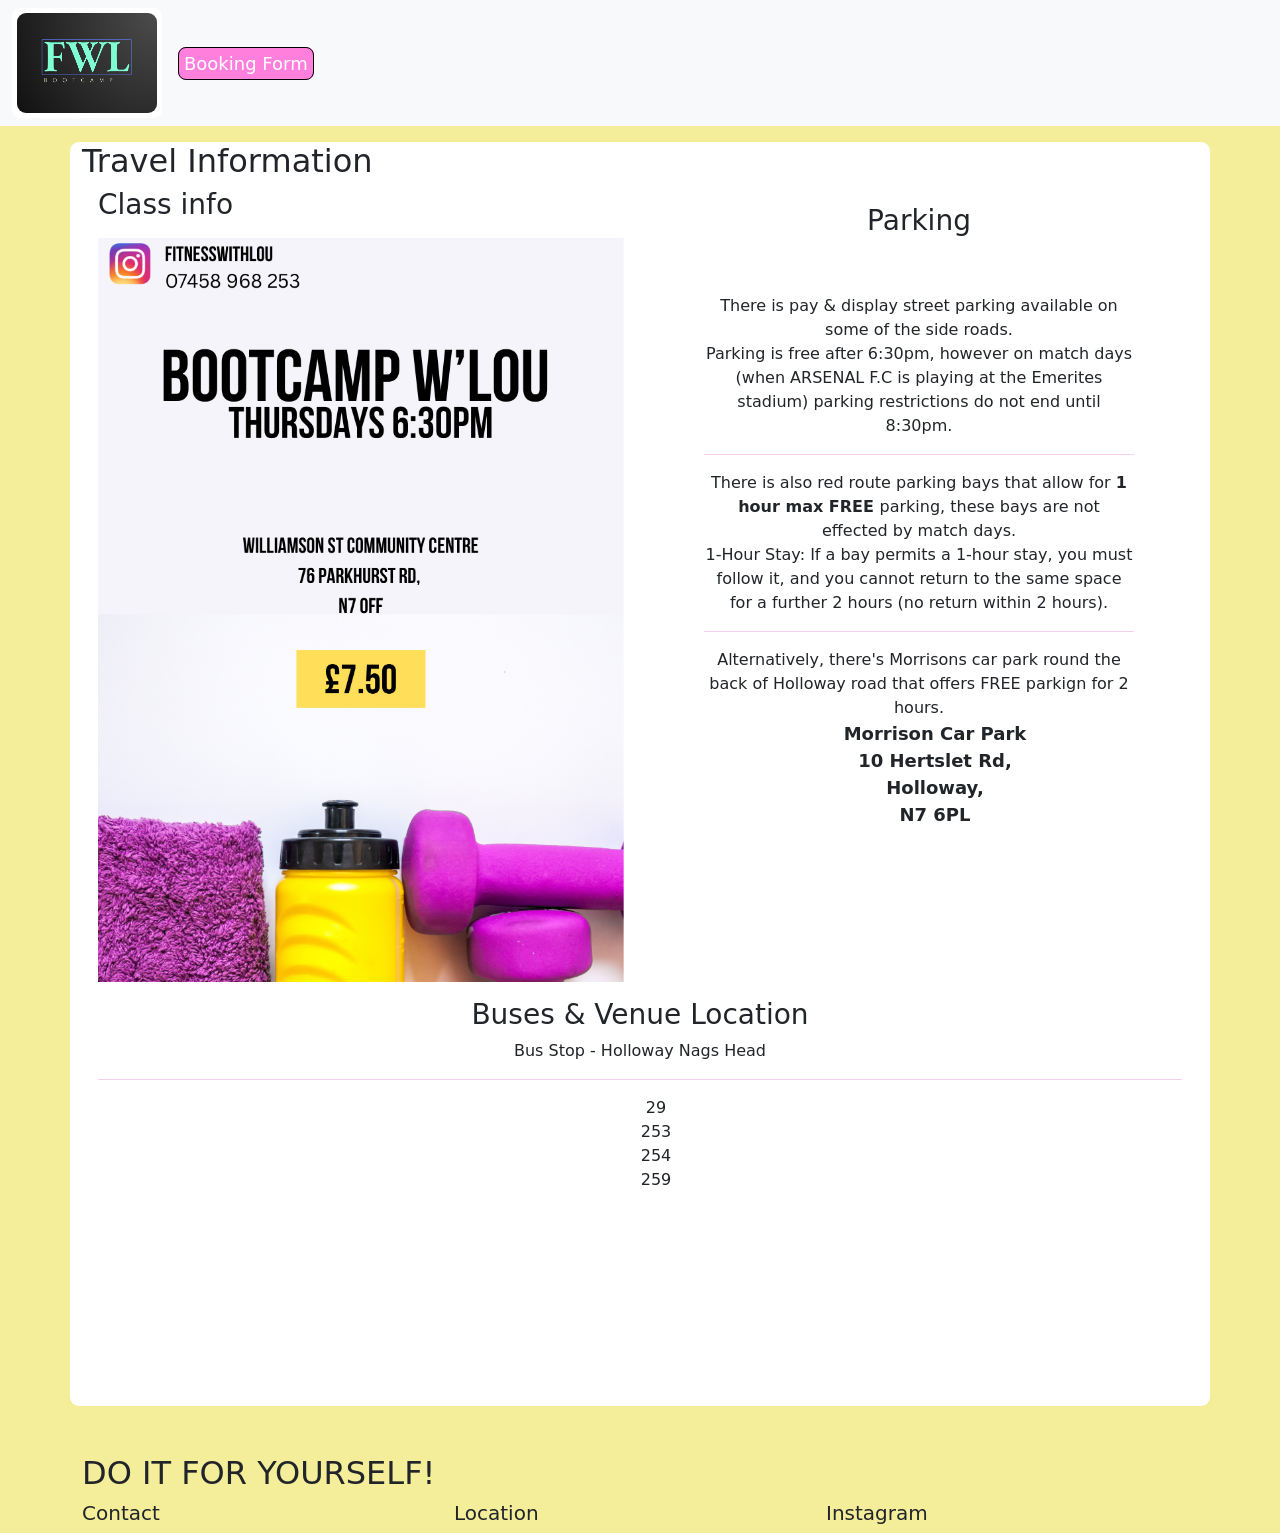
==== location.html @ 637c88a9 "Style location page and add responsiveness" ====
<!DOCTYPE html>
<html lang="en">
<head>
    <meta charset="UTF-8">
    <meta http-equiv="X-UA-Compatible" content="IE=edge">
    <meta name="viewport" content="width=device-width, initial-scale=1.0">
    <title>Location Info</title>

    <link href="https://cdn.jsdelivr.net/npm/bootstrap@5.3.8/dist/css/bootstrap.min.css" rel="stylesheet" integrity="sha384-sRIl4kxILFvY47J16cr9ZwB07vP4J8+LH7qKQnuqkuIAvNWLzeN8tE5YBujZqJLB" crossorigin="anonymous">
    <link href="assets/css/stylesheet.css" rel="stylesheet">

</head>
<body>

    <header>
        <nav class="navbar navbar-expand-lg bg-body-tertiary mb-3">
            <div class="container-fluid">
              <a class="navbar-brand" id="navbar-brand" href="https://www.instagram.com/fitnesswithlou/" target="_blank">  
                <img class="" width="100" height="120"  src="assets/images/logo2.png" alt="">
 
              </a>
              <button class="navbar-toggler" type="button" data-bs-toggle="collapse" data-bs-target="#navbarNav" aria-controls="navbarNav" aria-expanded="false" aria-label="Toggle navigation">
                <span class="navbar-toggler-icon"></span>
              </button>
              <div class="collapse navbar-collapse" id="navbarNav">
               
                <ul class="navbar-nav">
                  <li class="nav-item">
                    <a href="index.html">Booking Form</a>
                  </li>
              
                 
                </ul>
              </div>
            </div>
          </nav>
    </header>
    

<main>
      <div class="container container-location bg-white">

        <h2>Travel Information</h2>

            <div class="row g-0 align-items-stretch">
                
                
<div id="poster-image" class="col-12 col-md-6 px-3 mb-3 h-100 d-flex flex-column"">
                    <h3 class="mb-3">Class info</h3>
                    <img src="assets/images/logo.png" class="h-100" alt="poster">

</div>

<div id="parking" class="col-12 col-md-6  text-center px-3 h-100  d-flex flex-column"">
                    <h3 class="mt-3 text-center">Parking</h3>
                    <ul class="bg-white p-5">
                        <li>
                            There is pay & display street parking available on some of the side roads.<br>
                            Parking is free after 6:30pm, however on match days (when ARSENAL F.C is playing at the Emerites stadium) parking restrictions do not end until 8:30pm.
                        </li>
                        <hr>
                        <li> 
                            There is also red route parking bays that allow for <strong>1 hour max FREE </strong> parking, these bays are not effected by match days.
                            <br>
                            <span id="parking-red-route">1-Hour Stay: If a bay permits a 1-hour stay, you must follow it, and you cannot return to the same space for a further 2 hours (no return within 2 hours).</span>
                        </li>
                        <hr>
                        <li>
                            Alternatively, there's Morrisons car park round the back of Holloway road that offers FREE parkign for 2 hours.
                            <ul class="morrisons-address">
                                <li>Morrison Car Park</li>
                                <li>10 Hertslet Rd,</li>
                                <li>Holloway,</li>
                                <li>N7 6PL</li>
                            </ul>
                        
                        </li>
                </ul>
</div>

        
<div id="location" class="col-12 text-center px-3 h-100 d-flex flex-column mb-5">
                    <h3>Buses & Venue Location</h3>

                    <div>
                        <p>Bus Stop - Holloway Nags Head</p>
                        <hr>
                        <ul>
                            <li>29</li>
                            <li>253</li>
                            <li>254</li>
                            <li>259</li>
                        </ul>
                    </div>
                    <iframe src="https://www.google.com/maps/embed?pb=!1m18!1m12!1m3!1d9922.535024921073!2d-0.13102024704735055!3d51.55661444918826!2m3!1f0!2f0!3f0!3m2!1i1024!2i768!4f13.1!3m3!1m2!1s0x48761b0a7c494bad%3A0x76d467ab20e67e41!2sThe%20Community%20Centre%2C%2076%20Parkhurst%20Rd%2C%20London%20N7%200FF!5e0!3m2!1sen!2suk!4v1777713249847!5m2!1sen!2suk" 
                    width="100%" 
                    style="border:0;" 
                    allowfullscreen="" 
                    loading="lazy" 
                    referrerpolicy="no-referrer-when-downgrade"
                    class="p-0">
                    </iframe>
</div>


</div>
</div>


</main>



<footer class="mt-5">
            <div class="container">
                <div class="row g-0">     
                    <div class="col-12">
                        <h2>DO IT FOR YOURSELF!</h2>
                    </div>
                </div>
        
        
                <div class="row g-0">    
        
                    <div class="col-4">
                        <h5>Contact</h5>
                    </div>
        
                    <div class="col-4">
                        <h5>Location</h5>
                    </div>
        
                    <div class="col-4">
                        <h5>Instagram</h5>
                    </div>
        
        
        
                </div>
        
                </div>
            </div>
</footer>



</body>
</html>
---- assets/css/stylesheet.css ----
body {
    background-color: rgb(244, 238, 155);
}

hr{
    color:  #e53cc1;
}


.btn-book{
    background-color: rgb(255, 127, 221);
}

.btn-book:hover{
    background-color:  #7fffd4;
}


a img{
    width: 140px !important;
    height:100px !important;
}

.morrisons-address{
    font-size: 18px;
    font-weight: bold;
    text-transform: capitalize;
}






.navbar a{
    text-decoration: none;
    color: white;
    font-size: 18px;
    background-color: rgb(255, 127, 221);
    border: solid 1px black;
    border-radius: 8px;
    padding: 5px;
}

#navbar-brand{
    border:none;
    background-color: white;
   
}

a#navbar-brand.navbar-brand img, .container-location{
    border: thin 1px white !important;
    border-radius: 9px !important;
}


.important{
    color: red;
}

li{
    list-style: none;
}
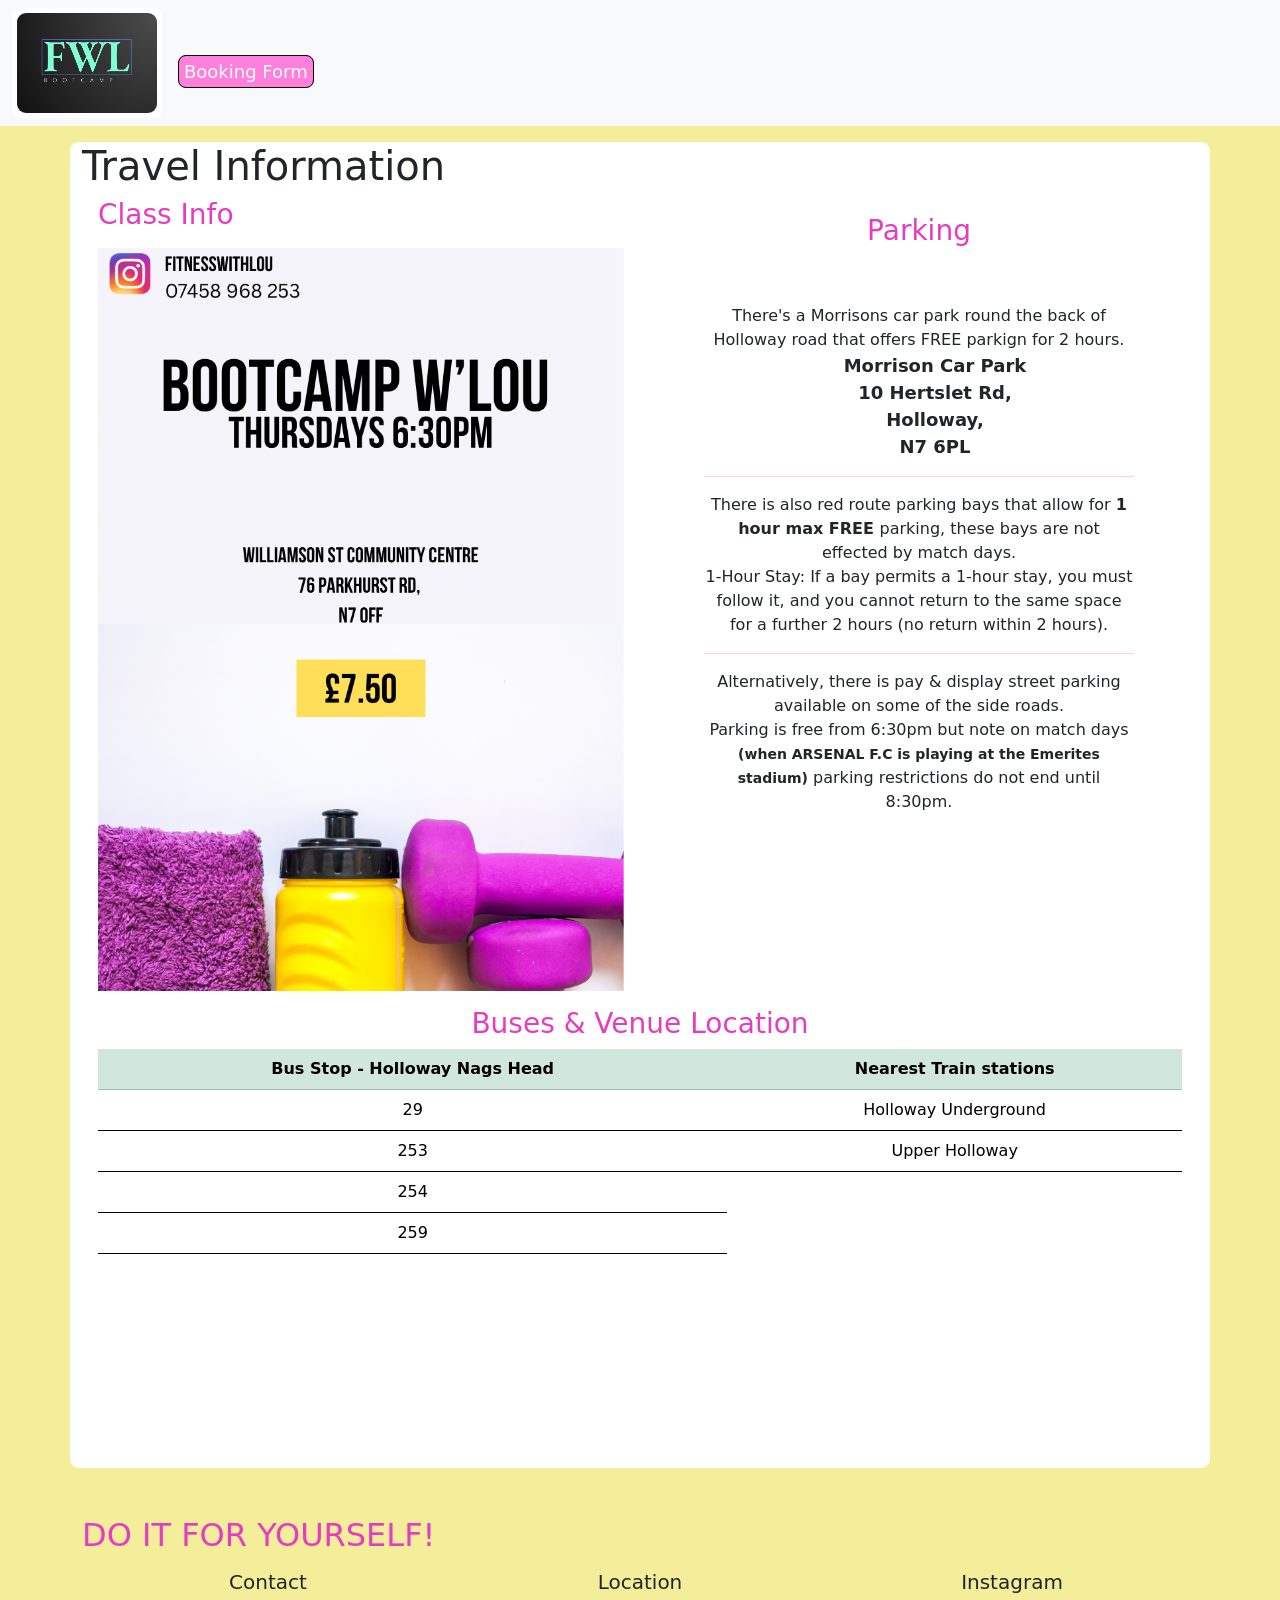
==== commit 86da2d10: "Style footer" ====
--- a/location.html
+++ b/location.html
@@ -7,6 +7,7 @@
     <title>Location Info</title>
 
     <link href="https://cdn.jsdelivr.net/npm/bootstrap@5.3.8/dist/css/bootstrap.min.css" rel="stylesheet" integrity="sha384-sRIl4kxILFvY47J16cr9ZwB07vP4J8+LH7qKQnuqkuIAvNWLzeN8tE5YBujZqJLB" crossorigin="anonymous">
+    <link rel="stylesheet" href="https://cdnjs.cloudflare.com/ajax/libs/font-awesome/6.5.0/css/all.min.css">
     <link href="assets/css/stylesheet.css" rel="stylesheet">
 
 </head>
@@ -15,14 +16,14 @@
     <header>
         <nav class="navbar navbar-expand-lg bg-body-tertiary mb-3">
             <div class="container-fluid">
-              <a class="navbar-brand" id="navbar-brand" href="https://www.instagram.com/fitnesswithlou/" target="_blank">  
+              <a class="navbar-brand" id="navbar-brand" href="https://www.instagram.com/fitnesswithlou/" target="_blank" rel="noopener noreferrer">  
                 <img class="" width="100" height="120"  src="assets/images/logo2.png" alt="">
  
               </a>
               <button class="navbar-toggler" type="button" data-bs-toggle="collapse" data-bs-target="#navbarNav" aria-controls="navbarNav" aria-expanded="false" aria-label="Toggle navigation">
                 <span class="navbar-toggler-icon"></span>
               </button>
-              <div class="collapse navbar-collapse" id="navbarNav">
+              <div class="collapse navbar-collapse mt-3" id="navbarNav">
                
                 <ul class="navbar-nav">
                   <li class="nav-item">
@@ -40,13 +41,13 @@
 <main>
       <div class="container container-location bg-white">
 
-        <h2>Travel Information</h2>
+        <h1>Travel Information</h1>
 
             <div class="row g-0 align-items-stretch">
                 
                 
 <div id="poster-image" class="col-12 col-md-6 px-3 mb-3 h-100 d-flex flex-column"">
-                    <h3 class="mb-3">Class info</h3>
+                    <h3 class="mb-3">Class Info</h3>
                     <img src="assets/images/logo.png" class="h-100" alt="poster">
 
 </div>
@@ -55,8 +56,14 @@
                     <h3 class="mt-3 text-center">Parking</h3>
                     <ul class="bg-white p-5">
                         <li>
-                            There is pay & display street parking available on some of the side roads.<br>
-                            Parking is free after 6:30pm, however on match days (when ARSENAL F.C is playing at the Emerites stadium) parking restrictions do not end until 8:30pm.
+                            There's a Morrisons car park round the back of Holloway road that offers FREE parkign for 2 hours.
+                            <ul class="morrisons-address">
+                                <li>Morrison Car Park</li>
+                                <li>10 Hertslet Rd,</li>
+                                <li>Holloway,</li>
+                                <li>N7 6PL</li>
+                            </ul>
+                        
                         </li>
                         <hr>
                         <li> 
@@ -66,15 +73,11 @@
                         </li>
                         <hr>
                         <li>
-                            Alternatively, there's Morrisons car park round the back of Holloway road that offers FREE parkign for 2 hours.
-                            <ul class="morrisons-address">
-                                <li>Morrison Car Park</li>
-                                <li>10 Hertslet Rd,</li>
-                                <li>Holloway,</li>
-                                <li>N7 6PL</li>
-                            </ul>
+                            Alternatively, there is pay & display street parking available on some of the side roads.<br>
+                            Parking is free from 6:30pm but note on match days <small class=" fw-bold">(when ARSENAL F.C is playing at the Emerites stadium)</small> parking restrictions do not end until 8:30pm.
+
+                        </li>
                         
-                        </li>
                 </ul>
 </div>
 
@@ -83,14 +86,35 @@
                     <h3>Buses & Venue Location</h3>
 
                     <div>
-                        <p>Bus Stop - Holloway Nags Head</p>
-                        <hr>
-                        <ul>
-                            <li>29</li>
-                            <li>253</li>
-                            <li>254</li>
-                            <li>259</li>
-                        </ul>
+                        <table class="table border-0">
+                            <thead class="table-success">
+                              <tr>
+                                <th scope="col">Bus Stop - Holloway Nags Head</th>
+                                <th scope="col">Nearest Train stations</th>
+                                </tr>
+                            </thead>
+                            <tbody >
+                              <tr>
+                                <td>29</td>
+                                <td>Holloway Underground</td>
+                
+                            </tr>
+
+                            <tr>
+                                <td>253</td>
+                                <td>Upper Holloway</td> 
+                            </tr>
+                            <tr>
+                                <td>254</td>                          
+                            </tr>
+                            <tr>
+                                <td>259</td>
+                            </tr>
+
+                        </tbody>
+                      </table>
+                        
+
                     </div>
                     <iframe src="https://www.google.com/maps/embed?pb=!1m18!1m12!1m3!1d9922.535024921073!2d-0.13102024704735055!3d51.55661444918826!2m3!1f0!2f0!3f0!3m2!1i1024!2i768!4f13.1!3m3!1m2!1s0x48761b0a7c494bad%3A0x76d467ab20e67e41!2sThe%20Community%20Centre%2C%2076%20Parkhurst%20Rd%2C%20London%20N7%200FF!5e0!3m2!1sen!2suk!4v1777713249847!5m2!1sen!2suk" 
                     width="100%" 
@@ -115,23 +139,31 @@
             <div class="container">
                 <div class="row g-0">     
                     <div class="col-12">
-                        <h2>DO IT FOR YOURSELF!</h2>
+                        <h2 class="feature-pink mb-3 ms-start">DO IT FOR YOURSELF!</h2>
                     </div>
                 </div>
         
         
-                <div class="row g-0">    
+                <div class="row g-0 d-flex justify-content-center">    
         
-                    <div class="col-4">
+                    <div class="col-4 text-center">
                         <h5>Contact</h5>
+                        <span>07458968253</span>
+                        <span>fitnesswithlouise@gmail.com</span>                    
                     </div>
         
-                    <div class="col-4">
+                    <div class="col-4 text-center">
                         <h5>Location</h5>
+                        76 Parkhurst Road, N7 0FF
                     </div>
         
-                    <div class="col-4">
+                    <div class="col-4 text-center">
                         <h5>Instagram</h5>
+                      
+                            <a href="https://www.instagram.com/fitnesswithlou/" target="_blank" rel="noopener noreferrer"">
+                                <i class="fa-brands fa-instagram feature-pink"></i>
+                        </a>
+                        
                     </div>
         
         
@@ -142,7 +174,7 @@
             </div>
 </footer>
 
-
+<script src="https://cdn.jsdelivr.net/npm/bootstrap@5.3.8/dist/js/bootstrap.bundle.min.js" integrity="sha384-FKyoEForCGlyvwx9Hj09JcYn3nv7wiPVlz7YYwJrWVcXK/BmnVDxM+D2scQbITxI" crossorigin="anonymous"></script>
 
 </body>
 </html>
--- a/assets/css/stylesheet.css
+++ b/assets/css/stylesheet.css
@@ -2,9 +2,25 @@
     background-color: rgb(244, 238, 155);
 }
 
-hr{
+hr,h3{
     color:  #e53cc1;
 }
+
+.feature-pink{
+    color:  #e53cc1;
+}
+
+
+.fa-instagram {
+    font-size: 25px;
+  
+    transition: 0.3s;
+}
+
+.fa-instagram:hover {
+    color: #E1306C;
+}
+
 
 
 .btn-book{
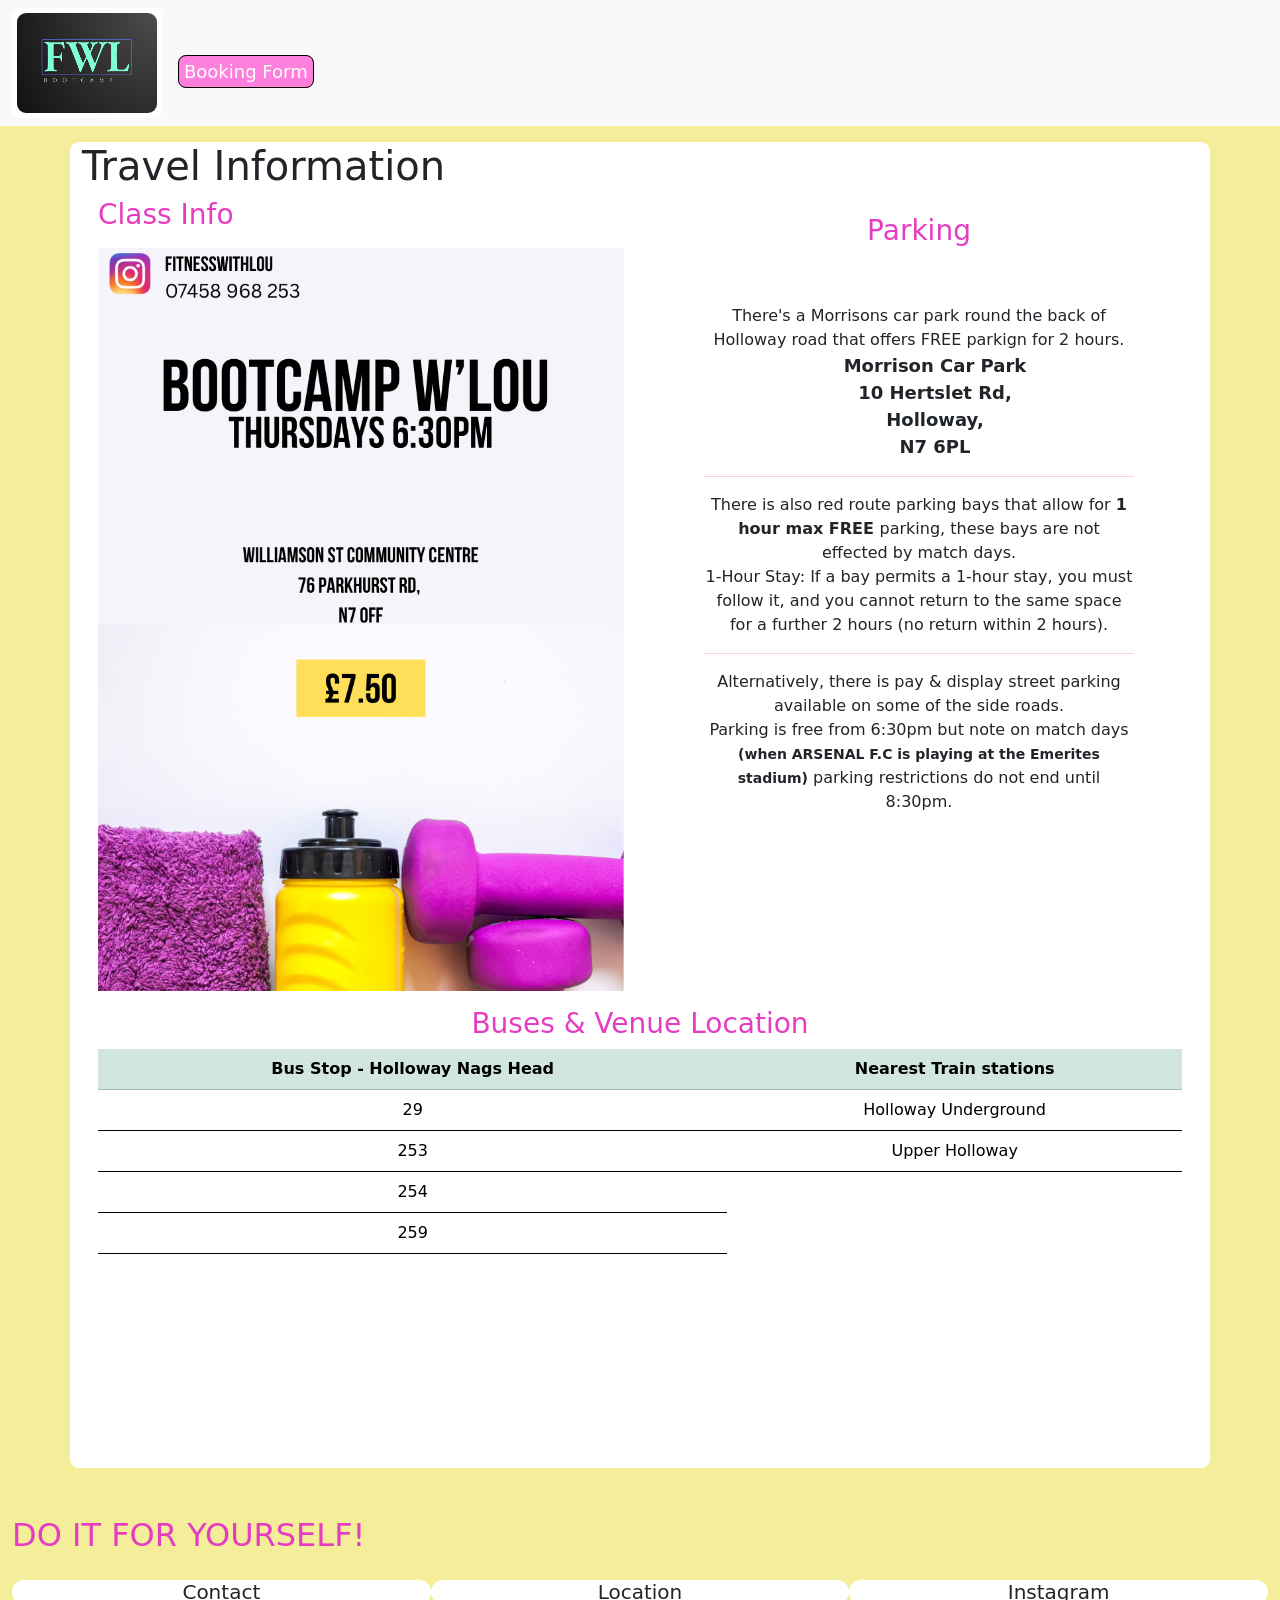
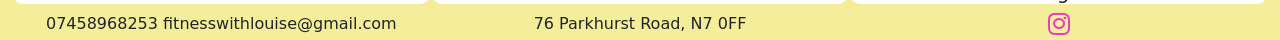
==== commit 1b1d0bcf: "Style footer" ====
--- a/location.html
+++ b/location.html
@@ -1,181 +1,188 @@
 <!DOCTYPE html>
 <html lang="en">
+
 <head>
     <meta charset="UTF-8">
     <meta http-equiv="X-UA-Compatible" content="IE=edge">
     <meta name="viewport" content="width=device-width, initial-scale=1.0">
     <title>Location Info</title>
 
-    <link href="https://cdn.jsdelivr.net/npm/bootstrap@5.3.8/dist/css/bootstrap.min.css" rel="stylesheet" integrity="sha384-sRIl4kxILFvY47J16cr9ZwB07vP4J8+LH7qKQnuqkuIAvNWLzeN8tE5YBujZqJLB" crossorigin="anonymous">
+    <link href="https://cdn.jsdelivr.net/npm/bootstrap@5.3.8/dist/css/bootstrap.min.css" rel="stylesheet"
+        integrity="sha384-sRIl4kxILFvY47J16cr9ZwB07vP4J8+LH7qKQnuqkuIAvNWLzeN8tE5YBujZqJLB" crossorigin="anonymous">
     <link rel="stylesheet" href="https://cdnjs.cloudflare.com/ajax/libs/font-awesome/6.5.0/css/all.min.css">
     <link href="assets/css/stylesheet.css" rel="stylesheet">
 
 </head>
+
 <body>
 
     <header>
         <nav class="navbar navbar-expand-lg bg-body-tertiary mb-3">
             <div class="container-fluid">
-              <a class="navbar-brand" id="navbar-brand" href="https://www.instagram.com/fitnesswithlou/" target="_blank" rel="noopener noreferrer">  
-                <img class="" width="100" height="120"  src="assets/images/logo2.png" alt="">
- 
-              </a>
-              <button class="navbar-toggler" type="button" data-bs-toggle="collapse" data-bs-target="#navbarNav" aria-controls="navbarNav" aria-expanded="false" aria-label="Toggle navigation">
-                <span class="navbar-toggler-icon"></span>
-              </button>
-              <div class="collapse navbar-collapse mt-3" id="navbarNav">
-               
-                <ul class="navbar-nav">
-                  <li class="nav-item">
-                    <a href="index.html">Booking Form</a>
-                  </li>
-              
-                 
-                </ul>
-              </div>
+                <a class="navbar-brand" id="navbar-brand" href="https://www.instagram.com/fitnesswithlou/"
+                    target="_blank" rel="noopener noreferrer">
+                    <img class="" width="100" height="120" src="assets/images/logo2.png" alt="">
+
+                </a>
+                <button class="navbar-toggler" type="button" data-bs-toggle="collapse" data-bs-target="#navbarNav"
+                    aria-controls="navbarNav" aria-expanded="false" aria-label="Toggle navigation">
+                    <span class="navbar-toggler-icon"></span>
+                </button>
+                <div class="collapse navbar-collapse mt-3" id="navbarNav">
+
+                    <ul class="navbar-nav">
+                        <li class="nav-item">
+                            <a href="index.html">Booking Form</a>
+                        </li>
+
+
+                    </ul>
+                </div>
             </div>
-          </nav>
+        </nav>
     </header>
-    
 
-<main>
-      <div class="container container-location bg-white">
 
-        <h1>Travel Information</h1>
+    <main>
+        <div class="container container-location bg-white">
+
+            <h1>Travel Information</h1>
 
             <div class="row g-0 align-items-stretch">
-                
-                
-<div id="poster-image" class="col-12 col-md-6 px-3 mb-3 h-100 d-flex flex-column"">
-                    <h3 class="mb-3">Class Info</h3>
+
+
+                <div id="poster-image" class="col-12 col-md-6 px-3 mb-3 h-100 d-flex flex-column"">
+                    <h3 class=" mb-3">Class Info</h3>
                     <img src="assets/images/logo.png" class="h-100" alt="poster">
 
-</div>
+                </div>
 
-<div id="parking" class="col-12 col-md-6  text-center px-3 h-100  d-flex flex-column"">
-                    <h3 class="mt-3 text-center">Parking</h3>
+                <div id="parking" class="col-12 col-md-6  text-center px-3 h-100  d-flex flex-column"">
+                    <h3 class=" mt-3 text-center">Parking</h3>
                     <ul class="bg-white p-5">
                         <li>
-                            There's a Morrisons car park round the back of Holloway road that offers FREE parkign for 2 hours.
+                            There's a Morrisons car park round the back of Holloway road that offers FREE parkign for 2
+                            hours.
                             <ul class="morrisons-address">
                                 <li>Morrison Car Park</li>
                                 <li>10 Hertslet Rd,</li>
                                 <li>Holloway,</li>
                                 <li>N7 6PL</li>
                             </ul>
-                        
-                        </li>
-                        <hr>
-                        <li> 
-                            There is also red route parking bays that allow for <strong>1 hour max FREE </strong> parking, these bays are not effected by match days.
-                            <br>
-                            <span id="parking-red-route">1-Hour Stay: If a bay permits a 1-hour stay, you must follow it, and you cannot return to the same space for a further 2 hours (no return within 2 hours).</span>
+
                         </li>
                         <hr>
                         <li>
-                            Alternatively, there is pay & display street parking available on some of the side roads.<br>
-                            Parking is free from 6:30pm but note on match days <small class=" fw-bold">(when ARSENAL F.C is playing at the Emerites stadium)</small> parking restrictions do not end until 8:30pm.
+                            There is also red route parking bays that allow for <strong>1 hour max FREE </strong>
+                            parking, these bays are not effected by match days.
+                            <br>
+                            <span id="parking-red-route">1-Hour Stay: If a bay permits a 1-hour stay, you must follow
+                                it, and you cannot return to the same space for a further 2 hours (no return within 2
+                                hours).</span>
+                        </li>
+                        <hr>
+                        <li>
+                            Alternatively, there is pay & display street parking available on some of the side
+                            roads.<br>
+                            Parking is free from 6:30pm but note on match days <small class=" fw-bold">(when ARSENAL F.C
+                                is playing at the Emerites stadium)</small> parking restrictions do not end until
+                            8:30pm.
 
                         </li>
-                        
-                </ul>
-</div>
 
-        
-<div id="location" class="col-12 text-center px-3 h-100 d-flex flex-column mb-5">
+                    </ul>
+                </div>
+
+
+                <div id="location" class="col-12 text-center px-3 h-100 d-flex flex-column mb-5">
                     <h3>Buses & Venue Location</h3>
 
                     <div>
                         <table class="table border-0">
                             <thead class="table-success">
-                              <tr>
-                                <th scope="col">Bus Stop - Holloway Nags Head</th>
-                                <th scope="col">Nearest Train stations</th>
+                                <tr>
+                                    <th scope="col">Bus Stop - Holloway Nags Head</th>
+                                    <th scope="col">Nearest Train stations</th>
                                 </tr>
                             </thead>
-                            <tbody >
-                              <tr>
-                                <td>29</td>
-                                <td>Holloway Underground</td>
-                
-                            </tr>
+                            <tbody>
+                                <tr>
+                                    <td>29</td>
+                                    <td>Holloway Underground</td>
 
-                            <tr>
-                                <td>253</td>
-                                <td>Upper Holloway</td> 
-                            </tr>
-                            <tr>
-                                <td>254</td>                          
-                            </tr>
-                            <tr>
-                                <td>259</td>
-                            </tr>
+                                </tr>
 
-                        </tbody>
-                      </table>
-                        
+                                <tr>
+                                    <td>253</td>
+                                    <td>Upper Holloway</td>
+                                </tr>
+                                <tr>
+                                    <td>254</td>
+                                </tr>
+                                <tr>
+                                    <td>259</td>
+                                </tr>
+
+                            </tbody>
+                        </table>
+
 
                     </div>
-                    <iframe src="https://www.google.com/maps/embed?pb=!1m18!1m12!1m3!1d9922.535024921073!2d-0.13102024704735055!3d51.55661444918826!2m3!1f0!2f0!3f0!3m2!1i1024!2i768!4f13.1!3m3!1m2!1s0x48761b0a7c494bad%3A0x76d467ab20e67e41!2sThe%20Community%20Centre%2C%2076%20Parkhurst%20Rd%2C%20London%20N7%200FF!5e0!3m2!1sen!2suk!4v1777713249847!5m2!1sen!2suk" 
-                    width="100%" 
-                    style="border:0;" 
-                    allowfullscreen="" 
-                    loading="lazy" 
-                    referrerpolicy="no-referrer-when-downgrade"
-                    class="p-0">
+                    <iframe
+                        src="https://www.google.com/maps/embed?pb=!1m18!1m12!1m3!1d9922.535024921073!2d-0.13102024704735055!3d51.55661444918826!2m3!1f0!2f0!3f0!3m2!1i1024!2i768!4f13.1!3m3!1m2!1s0x48761b0a7c494bad%3A0x76d467ab20e67e41!2sThe%20Community%20Centre%2C%2076%20Parkhurst%20Rd%2C%20London%20N7%200FF!5e0!3m2!1sen!2suk!4v1777713249847!5m2!1sen!2suk"
+                        width="100%" style="border:0;" allowfullscreen="" loading="lazy"
+                        referrerpolicy="no-referrer-when-downgrade" class="p-0">
                     </iframe>
-</div>
+                </div>
 
 
-</div>
-</div>
+            </div>
+        </div>
+    </main>
 
-
-</main>
-
-
-
-<footer class="mt-5">
-            <div class="container">
-                <div class="row g-0">     
-                    <div class="col-12">
-                        <h2 class="feature-pink mb-3 ms-start">DO IT FOR YOURSELF!</h2>
-                    </div>
-                </div>
-        
-        
-                <div class="row g-0 d-flex justify-content-center">    
-        
-                    <div class="col-4 text-center">
-                        <h5>Contact</h5>
-                        <span>07458968253</span>
-                        <span>fitnesswithlouise@gmail.com</span>                    
-                    </div>
-        
-                    <div class="col-4 text-center">
-                        <h5>Location</h5>
-                        76 Parkhurst Road, N7 0FF
-                    </div>
-        
-                    <div class="col-4 text-center">
-                        <h5>Instagram</h5>
-                      
-                            <a href="https://www.instagram.com/fitnesswithlou/" target="_blank" rel="noopener noreferrer"">
-                                <i class="fa-brands fa-instagram feature-pink"></i>
-                        </a>
-                        
-                    </div>
-        
-        
-        
-                </div>
-        
+    <footer class="mt-5">
+        <div class="container-fluid">
+            <div class="row g-0">
+                <div class="col-12">
+                    <h2 class="feature-pink mb-3 ms-start">DO IT FOR YOURSELF!</h2>
                 </div>
             </div>
-</footer>
-
-<script src="https://cdn.jsdelivr.net/npm/bootstrap@5.3.8/dist/js/bootstrap.bundle.min.js" integrity="sha384-FKyoEForCGlyvwx9Hj09JcYn3nv7wiPVlz7YYwJrWVcXK/BmnVDxM+D2scQbITxI" crossorigin="anonymous"></script>
+  
+  
+            <div class="row g-0">
+  
+                <div class="col-12 col-md-4 text-center">
+                    <h5>Contact</h5>
+                    <span>07458968253</span>
+                    <span>fitnesswithlouise@gmail.com</span>
+                </div>
+  
+                <div class="col-12 col-md-4 text-center">
+                    <h5>Location</h5>
+                   <span>76 Parkhurst Road, N7 0FF</span>
+                </div>
+  
+                <div class="col-12 col-md-4 text-center">
+                    <h5>Instagram</h5>
+  
+                    <a href="https://www.instagram.com/fitnesswithlou/" target="_blank" rel="noopener noreferrer"">
+                                <i class=" fa-brands fa-instagram feature-pink"></i>
+                    </a>
+  
+                </div>
+  
+  
+  
+            </div>
+  
+        </div>
+        </div>
+    </footer>
+    
+    <script src="https://cdn.jsdelivr.net/npm/bootstrap@5.3.8/dist/js/bootstrap.bundle.min.js"
+        integrity="sha384-FKyoEForCGlyvwx9Hj09JcYn3nv7wiPVlz7YYwJrWVcXK/BmnVDxM+D2scQbITxI"
+        crossorigin="anonymous"></script>
 
 </body>
-</html>
 
+</html>
--- a/assets/css/stylesheet.css
+++ b/assets/css/stylesheet.css
@@ -4,6 +4,13 @@
 
 hr,h3{
     color:  #e53cc1;
+}
+
+h5{
+    background-color: white;
+    border: 1px thin black;
+    border-radius: 30px;
+    margin-top: 10px;
 }
 
 .feature-pink{
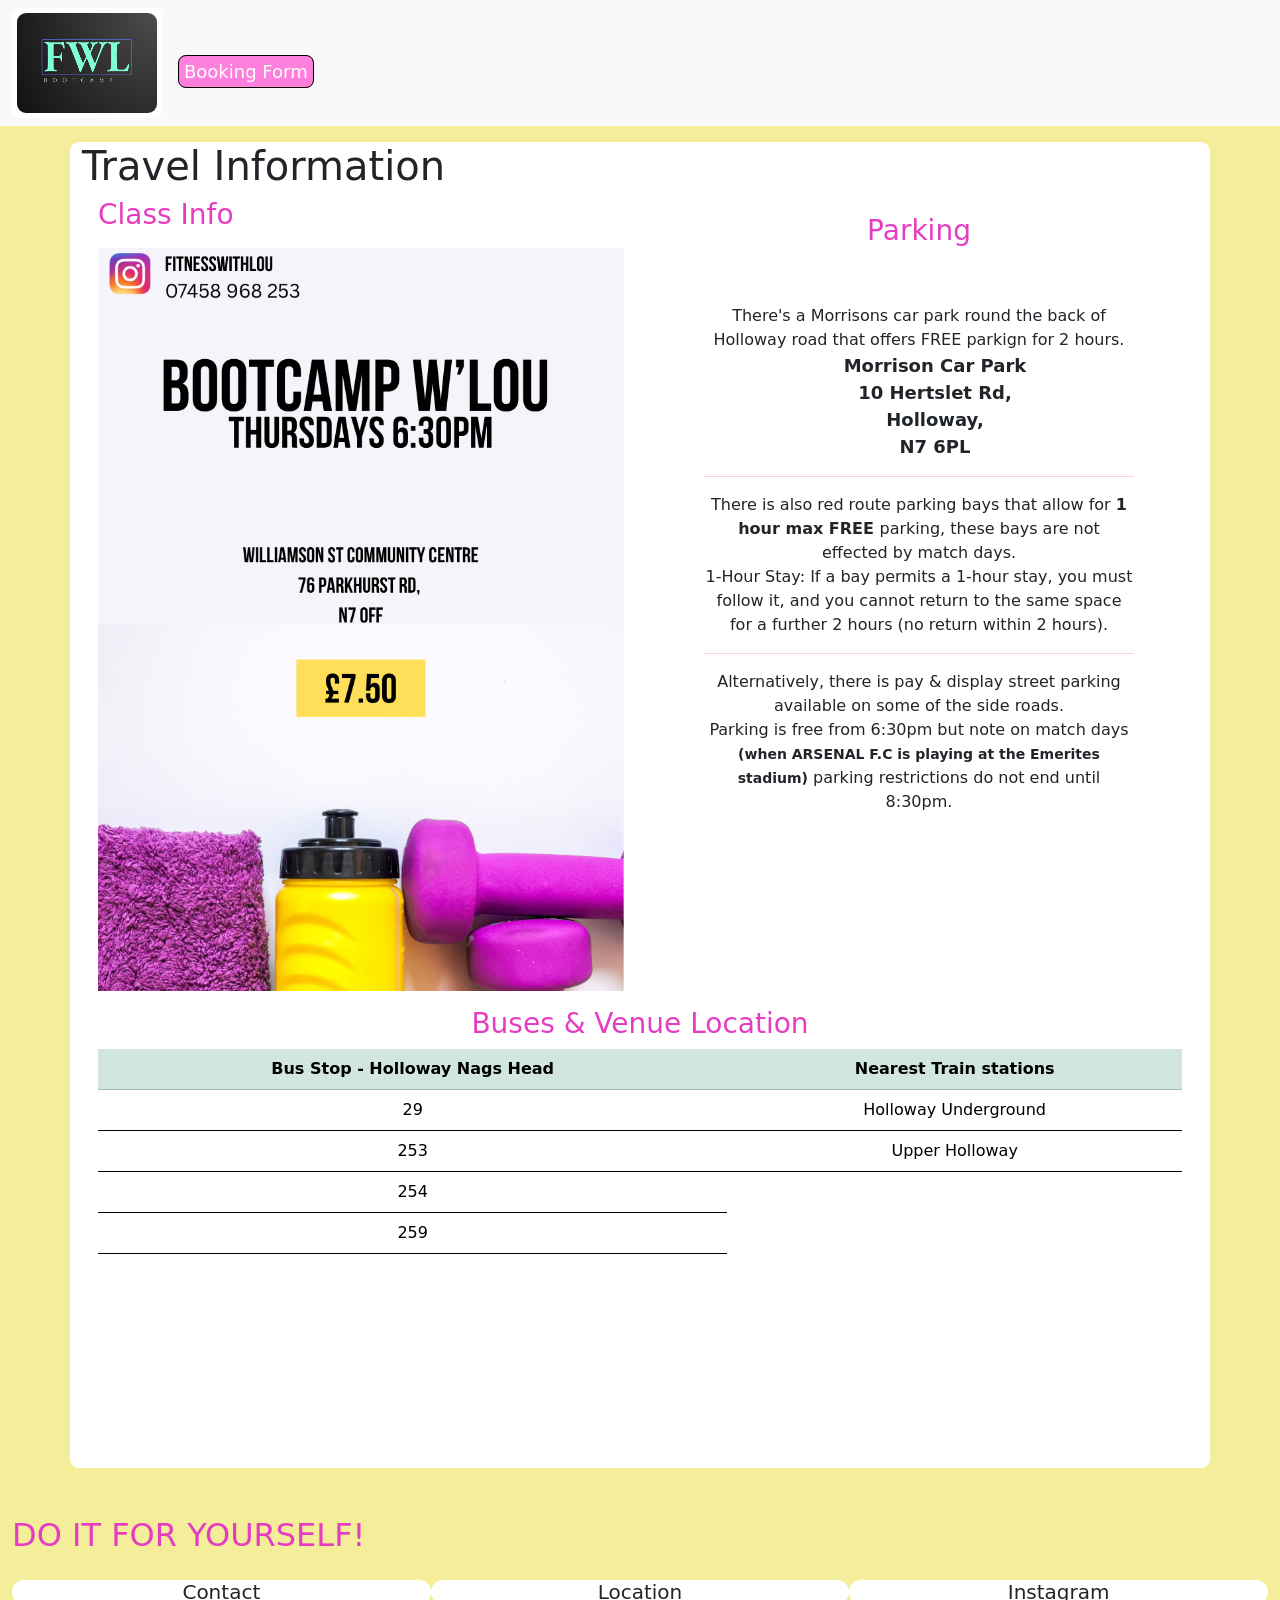
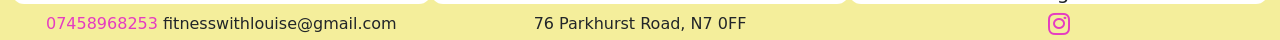
==== commit 778b2698: "Change contact tel colour from apple ios blue to custom pink" ====
--- a/location.html
+++ b/location.html
@@ -149,11 +149,11 @@
             </div>
   
   
-            <div class="row g-0">
+ <div class="row g-0">
   
                 <div class="col-12 col-md-4 text-center">
                     <h5>Contact</h5>
-                    <span>07458968253</span>
+                    <span class="feature-pink">07458968253</span>
                     <span>fitnesswithlouise@gmail.com</span>
                 </div>
   
@@ -178,7 +178,7 @@
         </div>
         </div>
     </footer>
-    
+
     <script src="https://cdn.jsdelivr.net/npm/bootstrap@5.3.8/dist/js/bootstrap.bundle.min.js"
         integrity="sha384-FKyoEForCGlyvwx9Hj09JcYn3nv7wiPVlz7YYwJrWVcXK/BmnVDxM+D2scQbITxI"
         crossorigin="anonymous"></script>
--- a/assets/css/stylesheet.css
+++ b/assets/css/stylesheet.css
@@ -11,6 +11,12 @@
     border: 1px thin black;
     border-radius: 30px;
     margin-top: 10px;
+}
+
+
+a[href^="tel"] {
+    color: #e53cc1;
+    text-decoration: none;
 }
 
 .feature-pink{
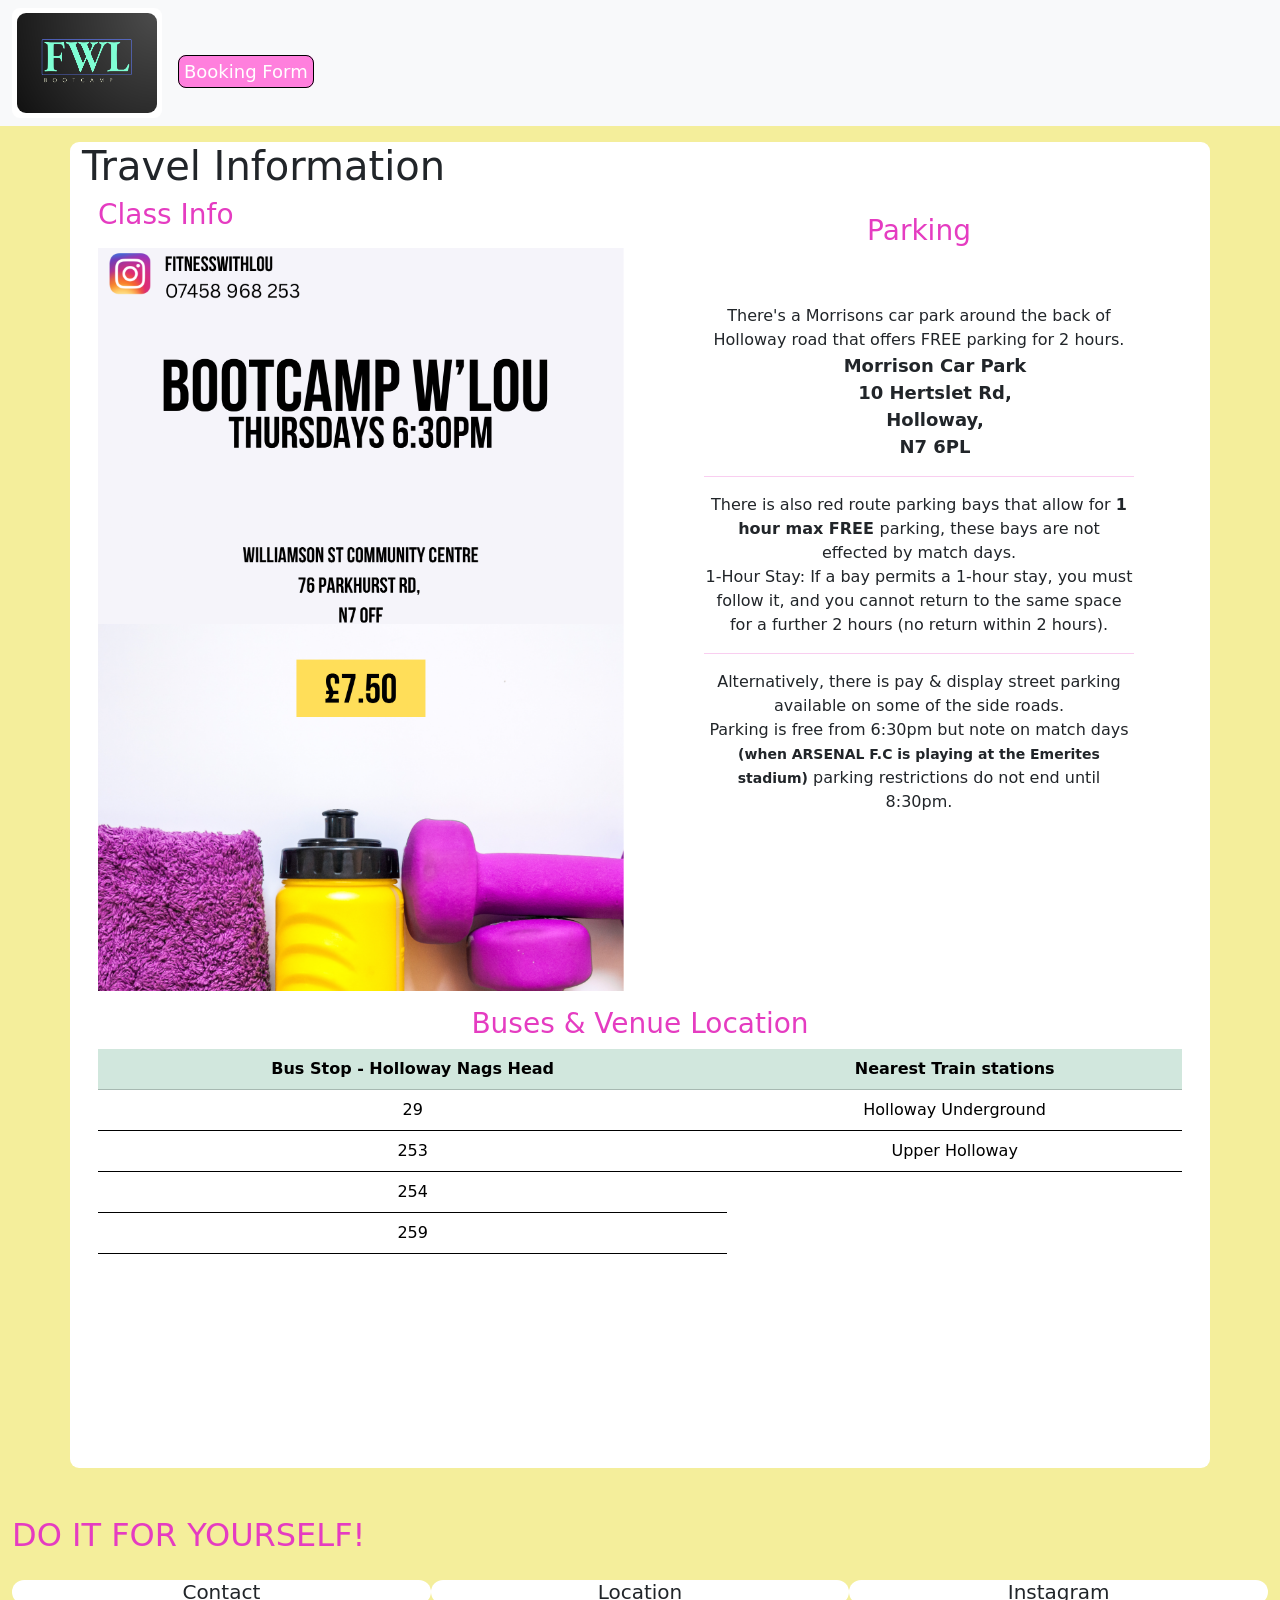
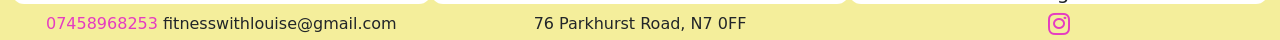
==== commit 3e874d22: "Spelling correction on parking" ====
--- a/location.html
+++ b/location.html
@@ -61,7 +61,7 @@
                     <h3 class=" mt-3 text-center">Parking</h3>
                     <ul class="bg-white p-5">
                         <li>
-                            There's a Morrisons car park round the back of Holloway road that offers FREE parkign for 2
+                            There's a Morrisons car park around the back of Holloway road that offers FREE parking for 2
                             hours.
                             <ul class="morrisons-address">
                                 <li>Morrison Car Park</li>
--- a/assets/css/stylesheet.css
+++ b/assets/css/stylesheet.css
@@ -37,11 +37,11 @@
 
 
 .btn-book{
-    background-color: rgb(255, 127, 221);
+    background-color:  #7fffd4;
 }
 
 .btn-book:hover{
-    background-color:  #7fffd4;
+    background-color: rgb(255, 127, 221);
 }
 
 
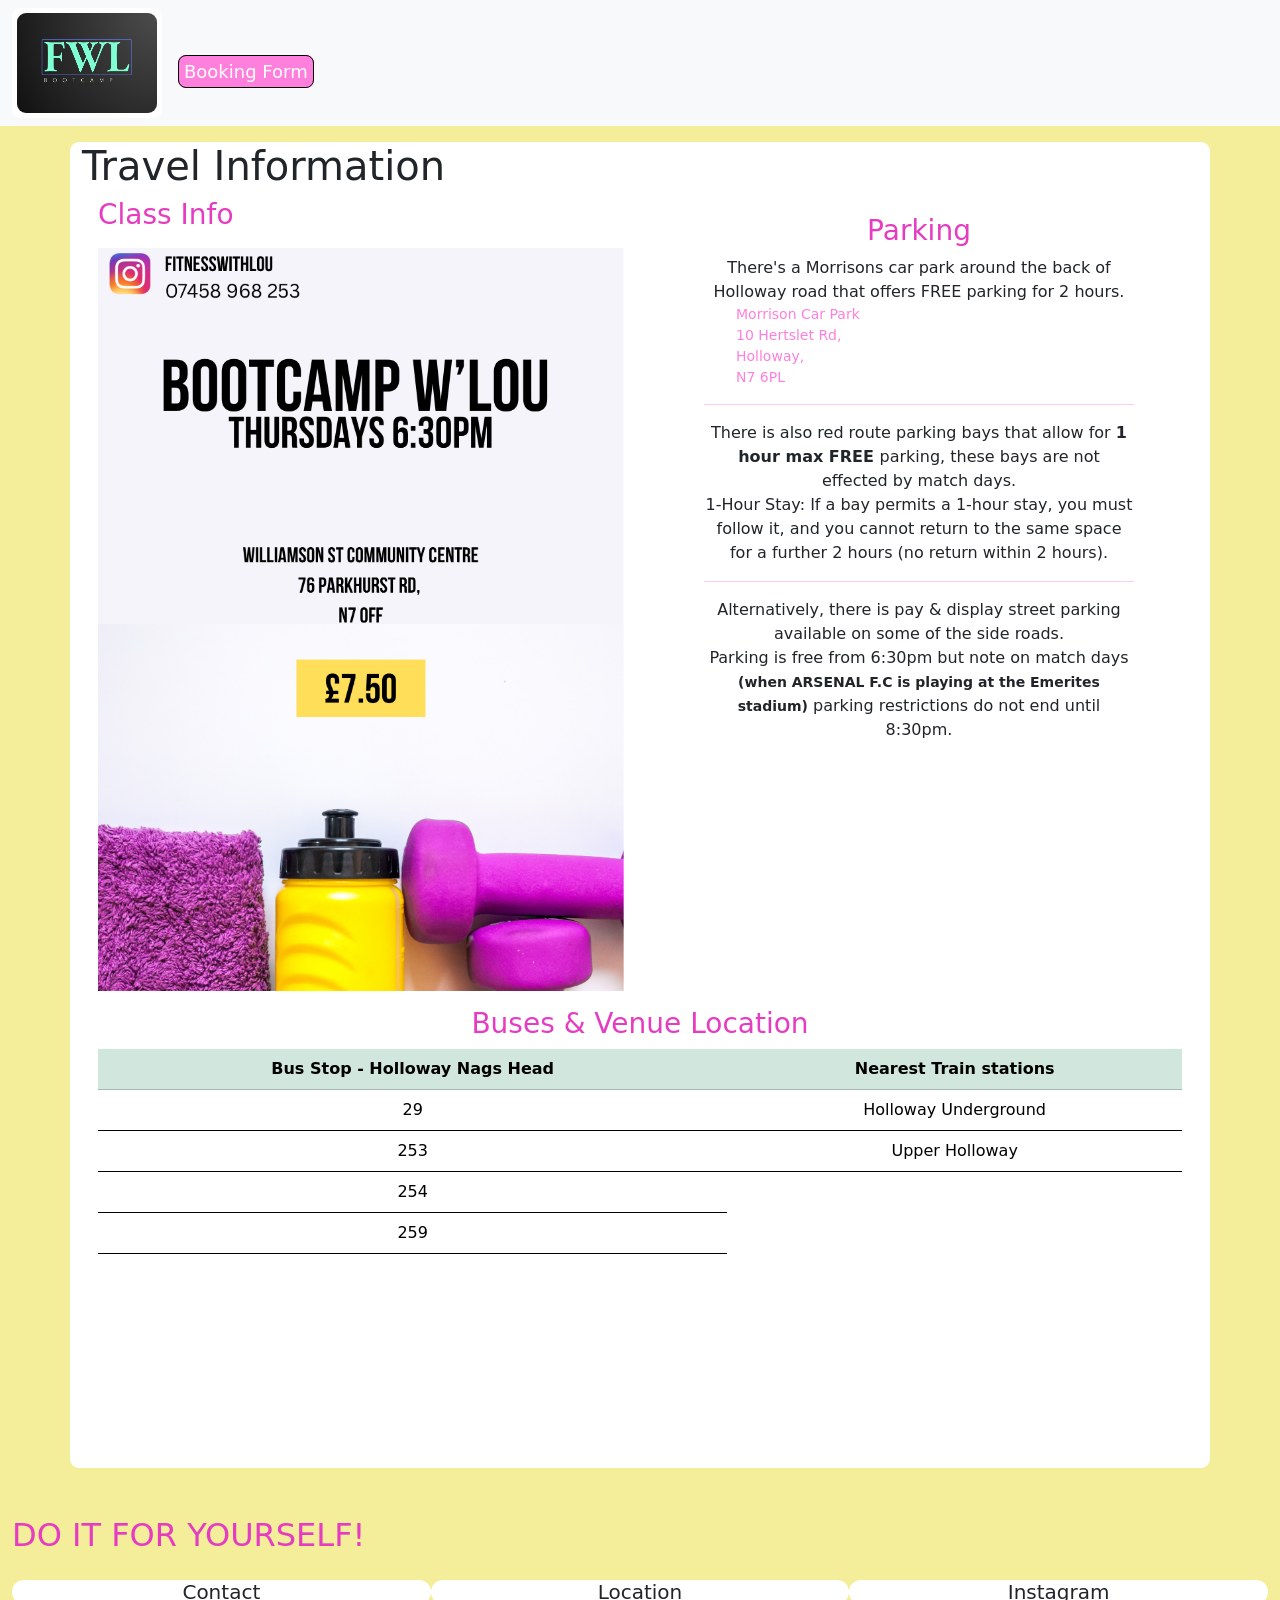
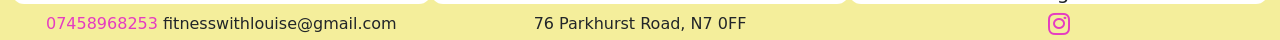
==== commit e2b8504e: "Update parking info" ====
--- a/location.html
+++ b/location.html
@@ -59,7 +59,7 @@
 
                 <div id="parking" class="col-12 col-md-6  text-center px-3 h-100  d-flex flex-column"">
                     <h3 class=" mt-3 text-center">Parking</h3>
-                    <ul class="bg-white p-5">
+                    <ul class="bg-white px-5 pb-5">
                         <li>
                             There's a Morrisons car park around the back of Holloway road that offers FREE parking for 2
                             hours.
--- a/assets/css/stylesheet.css
+++ b/assets/css/stylesheet.css
@@ -51,9 +51,11 @@
 }
 
 .morrisons-address{
-    font-size: 18px;
-    font-weight: bold;
+    font-size: 14px;
+   
     text-transform: capitalize;
+    color:rgb(255, 127, 221);
+    text-align: left;
 }
 
 
